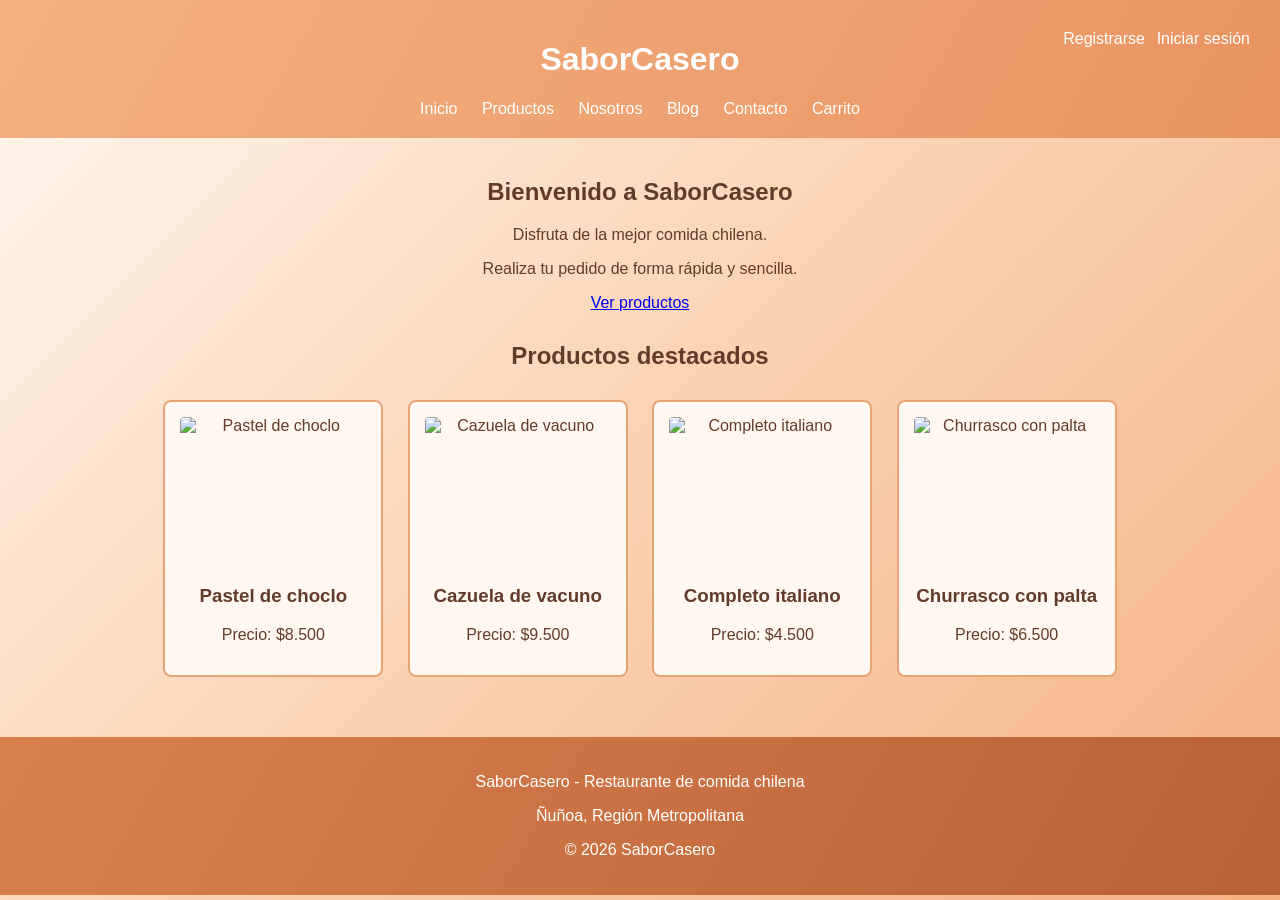
==== index.html @ 8b2e4058 "Merge pull request #1 from CesarTSU/main Mejora de diseño y recuadros" ====
<!DOCTYPE html>
<html lang="es">

<head>
    <meta charset="UTF-8">
    <meta name="viewport" content="width=device-width, initial-scale=1.0">

    <title>SaborCasero</title>

    <link rel="stylesheet" href="css/estilos.css">
</head>

<body>

    <header>

        <h1>SaborCasero</h1>

        <nav>
            <a href="index.html">Inicio</a>
            <a href="productos.html">Productos</a>
            <a href="nosotros.html">Nosotros</a>
            <a href="blog.html">Blog</a>
            <a href="contacto.html">Contacto</a>
            <a class="login-link" href="login.html">Iniciar sesión</a>
            <a class="register-link" href="registro.html">Registrarse</a>
            <a href="carrito.html">Carrito</a>
        </nav>

    </header>


    <main>

        <section class="welcome-section">

            <h2>Bienvenido a SaborCasero</h2>

            <p>
                Disfruta de la mejor comida chilena.
            </p>

            <p>
                Realiza tu pedido de forma rápida y sencilla.
            </p>

            <a href="productos.html">Ver productos</a>

        </section>


        <section class="featured-section">

            <h2>Productos destacados</h2>


            <article>

                <img src="https://encrypted-tbn0.gstatic.com/images?q=tbn:ANd9GcSRrtvEr2JWCAtL3kugBnZjw9VFP1Gwhp5JBNE8KHrFPQL71mln9ESx3fvcEYjg0yWp4uE1_Em9VRXbsWrq5cMcbwseqpEm1X8jofEHwF6a7A&s=10"
                     alt="Pastel de choclo"
                     width="200">

                <h3>Pastel de choclo</h3>

                <p>Precio: $8.500</p>

            </article>


            <article>

                <img src="https://encrypted-tbn0.gstatic.com/images?q=tbn:ANd9GcTchMYwRPLip5JuuvmU99dCKnf9FRJkGN5mC_mIOPZ_jA&s=10"
                     alt="Cazuela de vacuno"
                     width="200">

                <h3>Cazuela de vacuno</h3>

                <p>Precio: $9.500</p>

            </article>


            <article>

                <img src="https://encrypted-tbn0.gstatic.com/images?q=tbn:ANd9GcSa9-5PUCZXGs-I5phMKBXcbNbunKylknKmQFzDbZP0wA&s=10"
                     alt="Completo italiano"
                     width="200">

                <h3>Completo italiano</h3>

                <p>Precio: $4.500</p>

            </article>


            <article>

                <img src="https://encrypted-tbn0.gstatic.com/images?q=tbn:ANd9GcT-7oAYRTMXZKOKc0whwS1CZeRjmCn9DGcN7zD1N7qppA&s=10"
                     alt="Churrasco con palta"
                     width="200">

                <h3>Churrasco con palta</h3>

                <p>Precio: $6.500</p>

            </article>

        </section>

    </main>


    <footer>

        <p>SaborCasero - Restaurante de comida chilena</p>

        <p>Ñuñoa, Región Metropolitana</p>

        <p>© 2026 SaborCasero</p>

    </footer>

</body>

</html>
---- css/estilos.css ----
:root {
    --naranja-pastel: #f4b183;
    --naranja-profundo: #c86f3d;
    --crema: #fff8f1;
    --texto: #633b2a;
}

body {
    font-family: "Trebuchet MS", sans-serif;
    margin: 0;
    color: var(--texto);
    background: linear-gradient(135deg, #fff8f1 0%, #fbd4b5 48%, #f4b183 100%);
    min-height: 100vh;
}

header {
    background: linear-gradient(120deg, #f4b183, #e99461);
    color: white;
    padding: 20px;
    text-align: center;
    position: relative;
}

nav {
    margin-top: 15px;
}

nav a {
    color: white;
    text-decoration: none;
    margin: 10px;
}

nav a:hover {
    text-decoration: underline;
}

.login-link {
    position: absolute;
    top: 20px;
    right: 20px;
}

.register-link {
    position: absolute;
    top: 20px;
    right: 125px;
}

main {
    padding: 20px;
    text-align: center;
}

section {
    margin-bottom: 30px;
}

.welcome-section,
.featured-section {
    text-align: center;
}

article {
    background-color: var(--crema);
    border: 2px solid #e8a477;
    border-radius: 8px;
    box-sizing: border-box;
    padding: 15px;
    margin: 10px;
    display: inline-block;
    width: 220px;
    text-align: center;
}

article img {
    display: block;
    width: 100%;
    max-width: 200px;
    height: 150px;
    margin: 0 auto;
    object-fit: cover;
    border-radius: 4px;
}

footer {
    background: linear-gradient(120deg, #d9814e, #b96136);
    color: white;
    text-align: center;
    padding: 20px;
}
form {
    background-color: var(--crema);
    width: 300px;
    padding: 20px;
    margin: 20px auto;
    border: 1px solid #e8a477;
    text-align: center;
}

table {
    margin: 0 auto;
}

form input {
    width: 100%;
    padding: 8px;
    margin-top: 5px;
}

form button {
    padding: 10px;
    background-color: var(--naranja-profundo);
    color: white;
    border: none;
}

form button:hover {
    background-color: #ad582d;
}

#errorCorreo,
#errorContrasena {
    color: red;
}
#errorNombreContacto,
#errorCorreoContacto,
#errorComentario {
    color: red;
}

textarea {
    width: 100%;
}

.contact-form,
.auth-form {
    width: 100%;
    max-width: 420px;
    box-sizing: border-box;
    border: 2px solid #e8a477;
    border-radius: 8px;
}

.contact-form input,
.contact-form textarea,
.auth-form input,
.auth-form select {
    width: 100%;
    box-sizing: border-box;
    padding: 10px;
    border: 1px solid #e8a477;
    border-radius: 4px;
}
#errorCodigo,
#errorNombreProducto,
#errorPrecio,
#errorStock,
#errorCategoria {
    color: red;
}
.menu-admin a {
    color: var(--naranja-profundo);
    font-weight: bold;
}
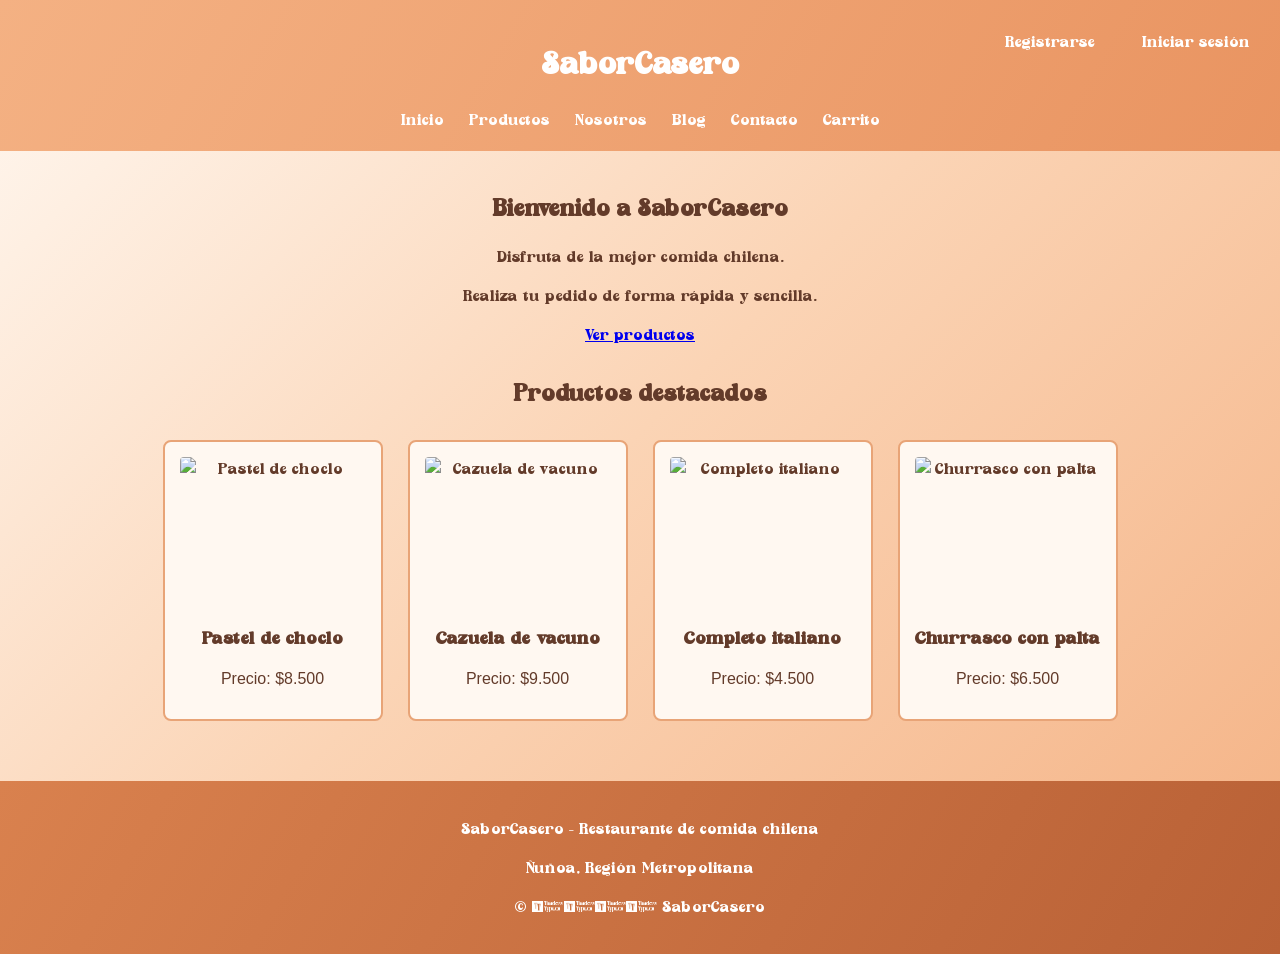
==== commit fcff5444: "Merge pull request #2 from CesarTSU/main Cambio de fuente en la pagina web" ====
--- a/index.html
+++ b/index.html
@@ -62,7 +62,7 @@
 
                 <h3>Pastel de choclo</h3>
 
-                <p>Precio: $8.500</p>
+                <p class="price">Precio: $8.500</p>
 
             </article>
 
@@ -75,7 +75,7 @@
 
                 <h3>Cazuela de vacuno</h3>
 
-                <p>Precio: $9.500</p>
+                <p class="price">Precio: $9.500</p>
 
             </article>
 
@@ -88,7 +88,7 @@
 
                 <h3>Completo italiano</h3>
 
-                <p>Precio: $4.500</p>
+                <p class="price">Precio: $4.500</p>
 
             </article>
 
@@ -101,7 +101,7 @@
 
                 <h3>Churrasco con palta</h3>
 
-                <p>Precio: $6.500</p>
+                <p class="price">Precio: $6.500</p>
 
             </article>
 
--- a/css/estilos.css
+++ b/css/estilos.css
@@ -5,8 +5,15 @@
     --texto: #633b2a;
 }
 
+@font-face {
+    font-family: "SundayGinger";
+    src: url("../fonts/SundayGinger-Regular.ttf") format("truetype");
+    font-weight: normal;
+    font-style: normal;
+}
+
 body {
-    font-family: "Trebuchet MS", sans-serif;
+    font-family: "SundayGinger", sans-serif;
     margin: 0;
     color: var(--texto);
     background: linear-gradient(135deg, #fff8f1 0%, #fbd4b5 48%, #f4b183 100%);
@@ -39,12 +46,14 @@
     position: absolute;
     top: 20px;
     right: 20px;
+    white-space: nowrap;
 }
 
 .register-link {
     position: absolute;
     top: 20px;
-    right: 125px;
+    right: 175px;
+    white-space: nowrap;
 }
 
 main {
@@ -152,6 +161,14 @@
     border: 1px solid #e8a477;
     border-radius: 4px;
 }
+
+.price,
+.numeric-value,
+input[type="number"],
+.auth-form #run,
+.total-price {
+    font-family: "Trebuchet MS", sans-serif;
+}
 #errorCodigo,
 #errorNombreProducto,
 #errorPrecio,
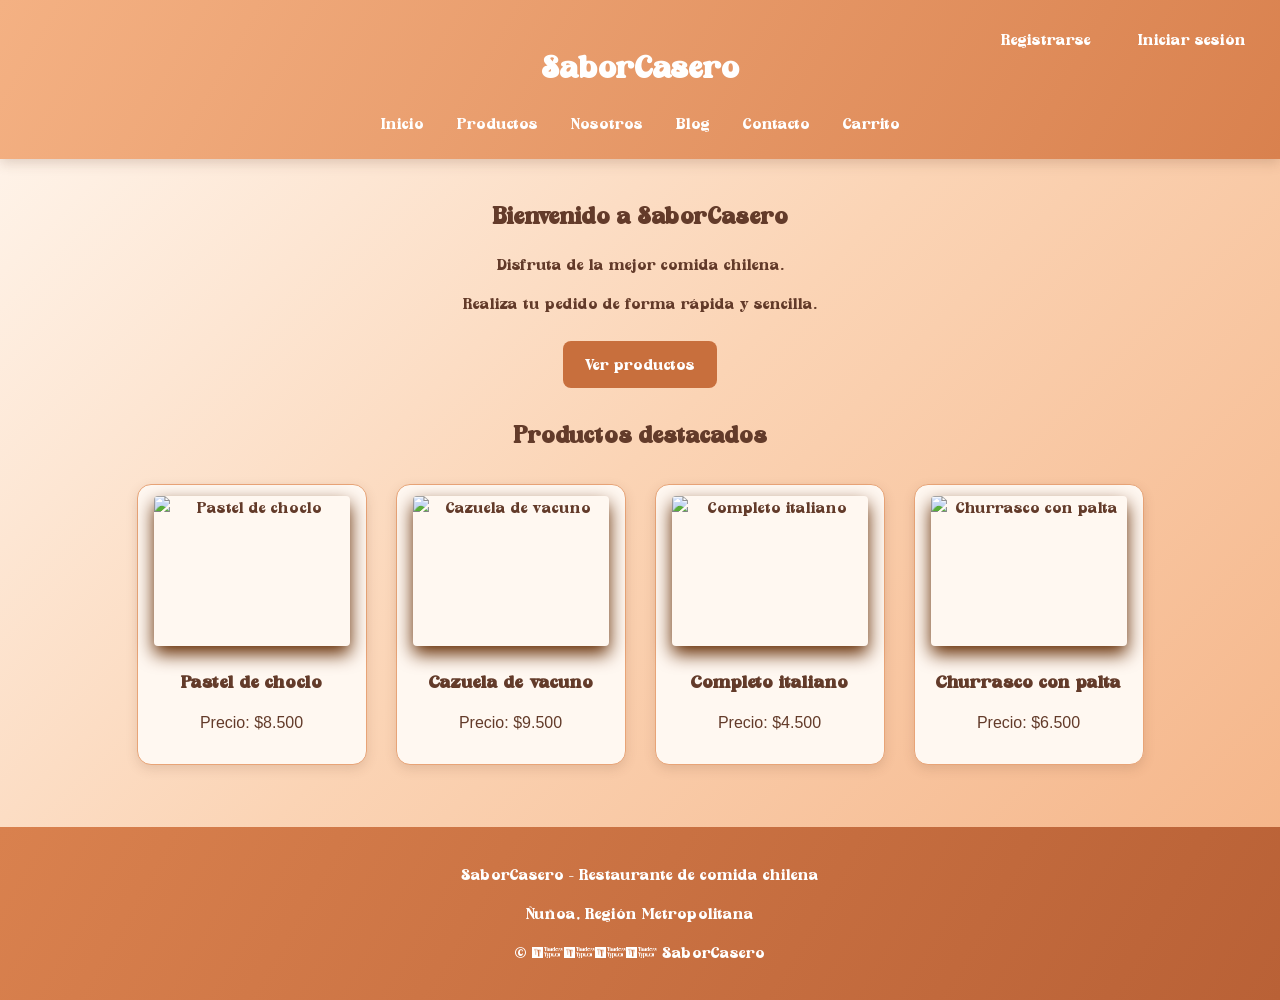
==== commit 8bb5ddf1: "Mejora boton de acceso a productos" ====
--- a/index.html
+++ b/index.html
@@ -44,7 +44,7 @@
                 Realiza tu pedido de forma rápida y sencilla.
             </p>
 
-            <a href="productos.html">Ver productos</a>
+            <a href="productos.html" class="btn-productos">Ver productos</a>
 
         </section>
 
--- a/css/estilos.css
+++ b/css/estilos.css
@@ -21,11 +21,12 @@
 }
 
 header {
-    background: linear-gradient(120deg, #f4b183, #e99461);
-    color: white;
-    padding: 20px;
+    background: linear-gradient(120deg, #f4b183, #d9814e);
+    color: white;
+    padding: 24px 20px;
     text-align: center;
     position: relative;
+    box-shadow: 0 4px 12px rgba(99, 59, 42, 0.20);
 }
 
 nav {
@@ -35,11 +36,15 @@
 nav a {
     color: white;
     text-decoration: none;
-    margin: 10px;
+    margin: 0 4px;
+    padding: 8px 10px;
+    border-radius: 6px;
+    transition: background-color 0.2s ease;
 }
 
 nav a:hover {
-    text-decoration: underline;
+    background-color: rgba(255, 255, 255, 0.18);
+    text-decoration: none;
 }
 
 .login-link {
@@ -72,14 +77,17 @@
 
 article {
     background-color: var(--crema);
-    border: 2px solid #e8a477;
-    border-radius: 8px;
-    box-sizing: border-box;
-    padding: 15px;
-    margin: 10px;
+    border: 1px solid #e8a477;
+    border-radius: 14px;
+    box-sizing: border-box;
+    padding: 16px;
+    margin: 12px;
     display: inline-block;
-    width: 220px;
-    text-align: center;
+    width: 230px;
+    text-align: center;
+
+    box-shadow: 0 4px 12px rgba(99, 59, 42, 0.15);
+    transition: transform 0.2s aese, box-shadow 0.2s aese;
 }
 
 article img {
@@ -90,6 +98,9 @@
     margin: 0 auto;
     object-fit: cover;
     border-radius: 4px;
+
+    transform: translateY(-5px);
+    box-shadow: 0 8px 18px rgba(99, 42, 0.22);
 }
 
 footer {
@@ -126,6 +137,17 @@
 
 form button:hover {
     background-color: #ad582d;
+}
+
+.cart-action {
+    padding: 10px 14px;
+    margin: 5px;
+    border: none;
+    border-radius: 4px;
+    background-color: var(--naranja-profundo);
+    color: white;
+    cursor: pointer;
+    font-family: "Trebuchet MS", sans-serif;
 }
 
 #errorCorreo,
@@ -179,4 +201,66 @@
 .menu-admin a {
     color: var(--naranja-profundo);
     font-weight: bold;
-}+}
+
+.order-panel {
+    width: 100%;
+    max-width: 520px;
+    box-sizing: border-box;
+    margin: 20px auto;
+    padding: 20px;
+    border: 2px solid #e8a477;
+    border-radius: 8px;
+    background-color: var(--crema);
+}
+
+.order-status {
+    padding: 12px;
+    border-radius: 4px;
+    background-color: #f4b183;
+    font-family: "Trebuchet MS", sans-serif;
+    font-weight: bold;
+}
+
+.order-actions button,
+.panel-links button {
+    padding: 10px 14px;
+    border: none;
+    border-radius: 4px;
+    background-color: var(--naranja-profundo);
+    color: white;
+    cursor: pointer;
+    font-family: "Trebuchet MS", sans-serif;
+}
+
+.panel-links {
+    display: flex;
+    justify-content: center;
+    align-items: center;
+    gap: 15px;
+    flex-wrap: wrap;
+}
+
+.panel-links a {
+    color: var(--naranja-profundo);
+    font-weight: bold;
+}
+
+.btn-productos{
+    display: inline-block;
+    background-color: var(--naranja-profundo);
+    color: white;
+    text-decoration: none;
+    padding: 12px 22px;
+    margin-top: 10px;
+    border-radius: 8px;
+    transition: transform 0.2s ease, background-color 0.2s ease;
+
+}
+
+.btn-productos:hover {
+    background-color: #ad582d;
+    transform: translateY(-2px);
+}
+
+
